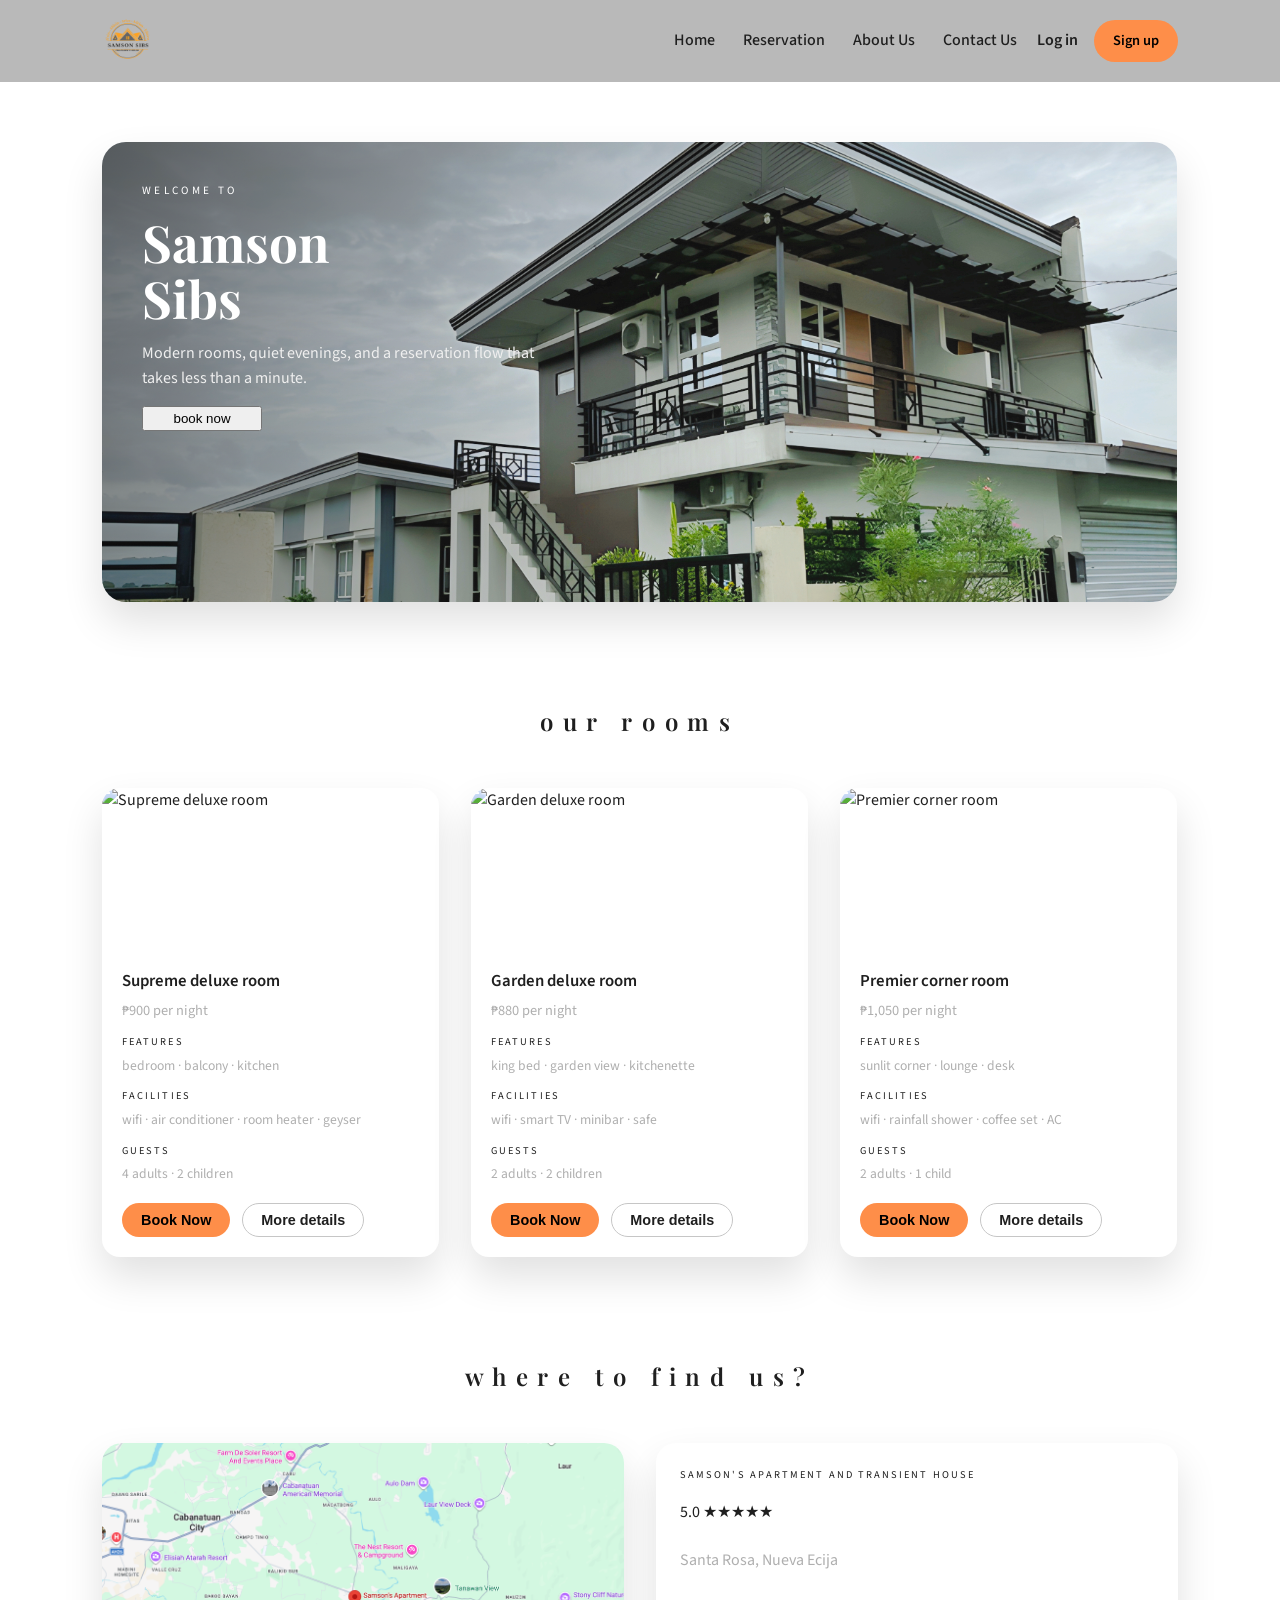
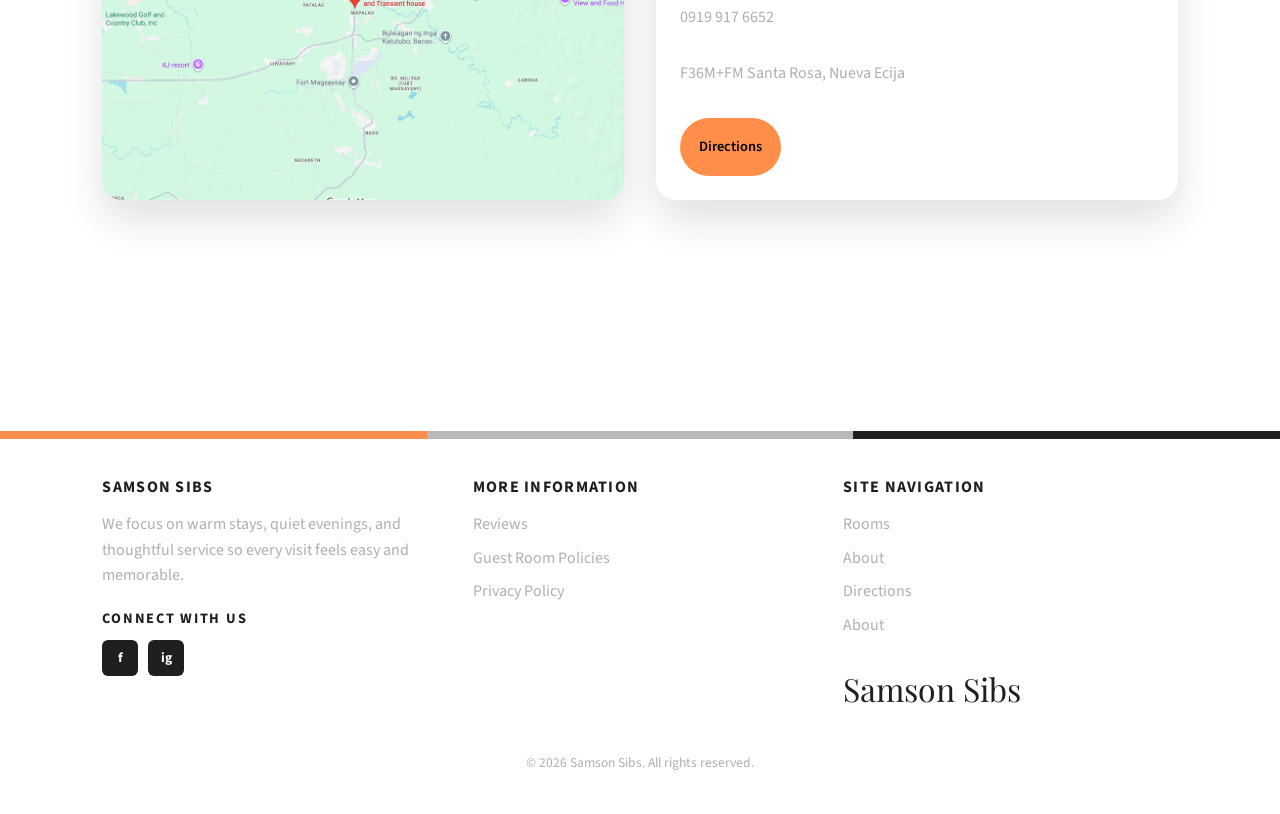
==== home-interface/index.html @ c9162770 "integratedProject" ====
<!DOCTYPE html>
<html lang="en">
<head>
  <meta charset="UTF-8" />
  <meta name="viewport" content="width=device-width, initial-scale=1.0" />
  <title>Samson Sibs — Reservations</title>
  <link rel="preconnect" href="https://fonts.googleapis.com" />
  <link rel="preconnect" href="https://fonts.gstatic.com" crossorigin />
  <link href="https://fonts.googleapis.com/css2?family=Playfair+Display:wght@500;700&family=Source+Sans+3:wght@300;400;500;600&display=swap" rel="stylesheet" />
  <link rel="stylesheet" href="styles.css" />
</head>
<body>
  <header class="topbar">
    <div class="logo"><img src="logo.png" alt="Samson Sibs logo" /></div>
    <nav class="nav" id="mainNav">
      <a href="#home">Home</a>
      <a href="#reservation">Reservation</a>
      <a href="#about">About Us</a>
      <a href="../forms-interface/contact-us-form/contactUs.html">Contact Us</a>


    </nav>
    <div class="auth">
  <a href="../forms-interface/login-forms/login.html">Log in</a>
  <a class="btn primary" href="../forms-interface/login-forms/signup.html">Sign up</a>
</div>

    <button class="menu-btn" id="menuBtn" aria-label="Toggle menu">☰</button>
  </header>

  <main>
    <section id="home" class="top-section">
      <div class="banner-image">
        <div class="banner-overlay">
          <p class="mini-title">WELCOME TO</p>
          <h1>Samson<br />Sibs</h1>
          <p class="banner-sub">Modern rooms, quiet evenings, and a reservation flow that takes less than a minute.</p>
         <button class="banner-btn"> book now</button>
        </div>
      </div>
      
    </section>

    <section id="reservation" class="rooms">
      <h2 class="section-title">our rooms</h2>
      <div class="room-grid">
        <article class="room-card">
          <img src="https://images.unsplash.com/photo-1505691938895-1758d7feb511?auto=format&fit=crop&w=900&q=80" alt="Supreme deluxe room" />
          <div class="room-body">
            <div class="room-header">
              <h3>Supreme deluxe room</h3>
              <span class="price">₱900 per night</span>
            </div>
            <div class="room-block">
              <p class="label">Features</p>
              <p>bedroom · balcony · kitchen</p>
            </div>
            <div class="room-block">
              <p class="label">Facilities</p>
              <p>wifi · air conditioner · room heater · geyser</p>
            </div>
            <div class="room-block">
              <p class="label">Guests</p>
              <p>4 adults · 2 children</p>
            </div>
            <div class="actions">
              <button class="btn reserve">Book Now</button>
              <button class="btn ghost">More details</button>
            </div>
          </div>
        </article>

        <article class="room-card">
          <img src="https://images.unsplash.com/photo-1502005229762-cf1b2da7c5d6?auto=format&fit=crop&w=900&q=80" alt="Garden deluxe room" />
          <div class="room-body">
            <div class="room-header">
              <h3>Garden deluxe room</h3>
              <span class="price">₱880 per night</span>
            </div>
            <div class="room-block">
              <p class="label">Features</p>
              <p>king bed · garden view · kitchenette</p>
            </div>
            <div class="room-block">
              <p class="label">Facilities</p>
              <p>wifi · smart TV · minibar · safe</p>
            </div>
            <div class="room-block">
              <p class="label">Guests</p>
              <p>2 adults · 2 children</p>
            </div>
            <div class="actions">
              <button class="btn reserve">Book Now</button>
              <button class="btn ghost">More details</button>
            </div>
          </div>
        </article>

        <article class="room-card">
          <img src="https://images.unsplash.com/photo-1502005229762-cf1b2da7c5d6?auto=format&fit=crop&w=900&q=80" alt="Premier corner room" />
          <div class="room-body">
            <div class="room-header">
              <h3>Premier corner room</h3>
              <span class="price">₱1,050 per night</span>
            </div>
            <div class="room-block">
              <p class="label">Features</p>
              <p>sunlit corner · lounge · desk</p>
            </div>
            <div class="room-block">
              <p class="label">Facilities</p>
              <p>wifi · rainfall shower · coffee set · AC</p>
            </div>
            <div class="room-block">
              <p class="label">Guests</p>
              <p>2 adults · 1 child</p>
            </div>
            <div class="actions">
              <button class="btn reserve">Book Now</button>
              <button class="btn ghost">More details</button>
            </div>
          </div>
        </article>
      </div>
    </section>

    <section id="about" class="location">
      <h2 class="section-title">where to find us?</h2>
      <div class="location-grid">
        <div class="map-card">
          <img src="maps.png" alt="Map view" />
        </div>
        <div class="info-card">
          <div class="info-header">
            <p class="label">Samson's Apartment and Transient House</p>
            <div class="rating">5.0 ★★★★★</div>
          </div>
          <p class="info-text">Santa Rosa, Nueva Ecija</p>
          <p class="info-text">0919 917 6652</p>
          <p class="info-text">F36M+FM Santa Rosa, Nueva Ecija</p>
          <div class="info-actions">
            <a class="btn reserve" href="https://www.google.com/maps/place/Samson's+Apartment+and+Transient+house/.4588951,121.0827522,12z/data=!4m15!1m8!3m7!1s0x33972f87f18ad3f3:0xb8dc1b80219c8c1d!2sLiwayway,+Santa+Rosa,+Nueva+Ecija!3b1!8m2!3d15.4359448!4d121.0507098!16s%2Fg%2F11f0wp9l92!3m5!1s0x33973106f64d4bed:0x2a8f4e4af0f02275!8m2!3d15.4612419!4d121.0842038!16s%2Fg%2F11tjytrbmw?entry=ttu&g_ep=EgoyMDI2MDIwNC4wIKXMDSoKLDEwMDc5MjA2OUgBUAM%3D" target="_blank">Directions</a>
            
          </div>
        </div>
      </div>
    </section>
  </main>

  <footer class="footer">
    <div class="footer-bar">
      <span></span>
      <span></span>
      <span></span>
    </div>
    <div class="footer-grid">
      <div>
        <h3>Samson Sibs</h3>
        <p>We focus on warm stays, quiet evenings, and thoughtful service so every visit feels easy and memorable.</p>
        <h4>Connect With Us</h4>
        <div class="socials">
          <a href="#" aria-label="Facebook">f</a>
          <a href="#" aria-label="Instagram">ig</a>
         
        </div>
      </div>
      <div>
        <h3>More Information</h3>
        <ul>
          <li>Reviews</li>
          <li>Guest Room Policies</li>
          <li>Privacy Policy</li>
        </ul>
      </div>
      <div>
        <h3>Site Navigation</h3>
        <ul>
          <li>Rooms</li>
          <li>About</li>
          <li>Directions</li>
          <li>About</li>
          
        </ul>
        <div class="footer-logo">Samson Sibs</div>
      </div>
    </div>
    <p class="footer-bottom">© 2026 Samson Sibs. All rights reserved.</p>
  </footer>

  <script src="app.js"></script>
</body>
</html>
---- home-interface/styles.css ----
:root {
  --bg: #ffff;
  --card: #ffffff;
  --text: #1f1f1f;
  --muted: #afafaf;
  --accent: #fe8e49;
  --shadow: 0 20px 40px rgba(0, 0, 0, 0.12);
}
  

* {
  box-sizing: border-box;
  margin: 0;
  padding: 0;
}

.reveal {
  opacity: 0;
  transform: translateY(48px) scale(0.98);
  filter: blur(6px);
  transition: opacity 0.8s ease, transform 0.8s ease, filter 0.8s ease;
  transition-delay: var(--reveal-delay, 0ms);
  will-change: transform, opacity, filter;
}

.reveal.is-visible {
  opacity: 1;
  transform: translateY(0) scale(1);
  filter: blur(0);
}
 @media (prefers-reduced-motion: reduce) {
  .reveal {
    transition: none;
    transform: none;
    opacity: 1;
  }
}


html {
  scroll-behavior: smooth;
}

body {
  font-family: "Source Sans 3", sans-serif;
  background: var(--bg);
  color: var(--text);
  line-height: 1.6;
}

a {
  text-decoration: none;
  color: inherit;
}

.topbar {
  display: grid;
  grid-template-columns: 1fr auto auto;
  align-items: center;
  gap: 20px;
  padding: 16px 8vw;
  background: #b9b9b9;
  position: sticky;
  top: 0;
  z-index: 10;
}

.logo {
  display: flex;
  align-items: center;
  gap: 5px;
  ;
}

.logo img {
  height: 50px;
  width: auto;
  display: block;
  padding-left: 1px;
}

.nav {
  display: flex;
  gap: 28px;
  font-weight: 500;
}

.auth {
  display: flex;
  gap: 16px;
  align-items: center;
  font-weight: 600;
}

.menu-btn {
  display: none;
  background: transparent;
  border: none;
  font-size: 1.4rem;
  cursor: pointer;
}

.btn {
  border: 1px solid transparent;
  padding: 8px 18px;
  border-radius: 999px;
  cursor: pointer;
  font-weight: 600;
  font-size: 0.9rem;
  display: inline-flex;
  align-items: center;
  justify-content: center;
  
}

/*buttons*/
.btn.primary {
  background: var(--text);
  color: #000000;
  background-color: #fe8e49;
  
}

.btn.reserve {
  background: var(--accent);
  color: #000000;
  
}

.btn.ghost {
  background: transparent;
  border-color: #c6c6c6;
  color: var(--text);
}

main {
  padding: 60px 8vw 140px;
}

.top-section {
  display: grid;
  gap: 36px;
}
/*background image*/
.banner-image {
  position: relative;
  height: 460px;
  border-radius: 24px;
  overflow: hidden;
  background: url("transienteditedpic copy.jpg") center/cover;
  box-shadow: var(--shadow);
}
/* samson sibs text*/
.banner-overlay {
  position: absolute;
  inset: 0;
  background: linear-gradient(120deg, rgba(0, 0, 0, 0.55), transparent 60%);
  color: #fff;
  padding: 40px;
  display: grid;
  align-content: start;
  gap: 14px;
}

.mini-title {
  letter-spacing: 0.3em;
  font-size: 0.7rem;
  text-transform: uppercase;
}
.banner-btn{
    width: 120px;
    height: 25px;
    font: optional;
    color: #000;
    

}


.top-section h1 {
  font-family: "Playfair Display", serif;
  font-size: clamp(2.5rem, 4vw, 3.8rem);
  line-height: 1.1;
}



.banner-sub {
  max-width: 420px;
  color: #efefef;
}

.promo-grid {
  display: grid;
  grid-template-columns: repeat(3, minmax(140px, 1fr));
  gap: 32px;
}

.promo-card {
  height: 140px;
  border-radius: 20px;
  background: linear-gradient(180deg, #f1f1f1, #ffffff);
  box-shadow: var(--shadow);
}


.section-title {
  text-align: center;
  font-family: "Playfair Display", serif;
  font-weight: 600;
  letter-spacing: 0.4em;
  text-transform: lowercase;
  margin: 100px 0 48px;
}

.rooms {
  display: grid;
}

.room-grid {
  display: grid;
  grid-template-columns: repeat(auto-fit, minmax(240px, 1fr));
  gap: 32px;
}

.room-card {
  background: var(--card);
  border-radius: 18px;
  overflow: hidden;
  box-shadow: var(--shadow);
  display: grid;
}

.room-card img {
  width: 100%;
  height: 160px;
  object-fit: cover;
}

.room-body {
  padding: 20px;
  display: grid;
  gap: 12px;
}

.room-header {
  display: grid;
  gap: 4px;
}

.room-header h3 {
  font-size: 1.05rem;
  font-weight: 600;
}

.price {
  color: var(--muted);
  font-size: 0.9rem;
}

.room-block {
  font-size: 0.85rem;
  color: var(--muted);
}

.label {
  text-transform: uppercase;
  letter-spacing: 0.2em;
  font-size: 0.65rem;
  color: var(--text);
  margin-bottom: 4px;
}

.actions {
  display: flex;
  gap: 12px;
  flex-wrap: wrap;
  margin-top: 6px;
}

.location {
  margin-top: 30px;
}

.location-grid {
  display: grid;
  grid-template-columns: repeat(auto-fit, minmax(260px, 1fr));
  gap: 32px;
}

.map-card,
.info-card {
  background: var(--card);
  border-radius: 20px;
  box-shadow: var(--shadow);
}

.map-card img {
  width: 100%;
  height: 100%;
  border-radius: 20px;
  min-height: 260px;
  object-fit: cover;
}

.info-card {
  padding: 24px;
  display: grid;
  gap: 14px;
  
}

.info-header {
  display: grid;
  gap: 4px;
}

.btn-
.rating {
  font-size: 0.9rem;
  color: var(--accent);
  
  
}

.info-text {
  color: var(--muted);
}

.info-actions {
  display: flex;
  gap: 10px;
  flex-wrap: wrap;
}

.footer {
  background: var(--bg);
  margin-top: 90px;
  color: var(--text);
  border-radius: 0 0 24px 24px;
  overflow: hidden;
}

.footer-bar {
  display: grid;
  grid-template-columns: 1fr 1fr 1fr;
  height: 8px;
}

.footer-bar span:nth-child(1) { background: var(--accent); }
.footer-bar span:nth-child(2) { background: #b9b9b9; }
.footer-bar span:nth-child(3) { background: var(--text); }

.footer-grid {
  display: grid;
  grid-template-columns: repeat(auto-fit, minmax(220px, 1fr));
  gap: 36px;
  padding: 36px 8vw 20px;
}

.footer h3 {
  font-size: 1rem;
  letter-spacing: 0.08em;
  text-transform: uppercase;
  margin-bottom: 12px;
}

.footer h4 {
  margin: 18px 0 10px;
  font-size: 0.9rem;
  letter-spacing: 0.12em;
  text-transform: uppercase;
}

.footer p {
  color: var(--muted);
  margin-bottom: 12px;
}

.footer ul {
  list-style: none;
  display: grid;
  gap: 8px;
  color: var(--muted);
  padding: 0;
}

.socials {
  display: flex;
  gap: 10px;
  flex-wrap: wrap;
}

.socials a {
  width: 36px;
  height: 36px;
  border-radius: 6px;
  background: var(--text);
  color: #fff;
  display: inline-flex;
  align-items: center;
  justify-content: center;
  font-weight: 700;
  font-size: 0.85rem;
}

.footer-logo {
  margin-top: 24px;
  font-family: "Playfair Display", serif;
  font-size: 2rem;
  color: var(--text);
}

.footer-bottom {
  text-align: center;
  padding: 18px 0 28px;
  color: var(--muted);
  font-size: 0.85rem;
}

@media (max-width: 900px) {
  .topbar {
    grid-template-columns: 1fr auto;
  }

  .nav,
  .auth {
    display: none;
  }

  .menu-btn {
    display: block;
  }

  .nav.open {
    display: flex;
    flex-direction: column;
    gap: 16px;
    padding: 16px 8vw 0;
    background: #b9b9b9;
  }

  .auth.open {
    display: flex;
    gap: 12px;
    padding: 12px 8vw 16px;
    background: #b9b9b9;
  }

  .banner-overlay {
    padding: 28px;
  }

  .promo-grid {
    grid-template-columns: repeat(2, minmax(140px, 1fr));
  }
}

@media (max-width: 600px) {
  main {
    padding: 30px 6vw 80px;
  }

  .banner-image {
    height: 280px;
  }

  .promo-grid {
    grid-template-columns: 1fr;
  }

  .section-title {
    letter-spacing: 0.2em;
  }
}
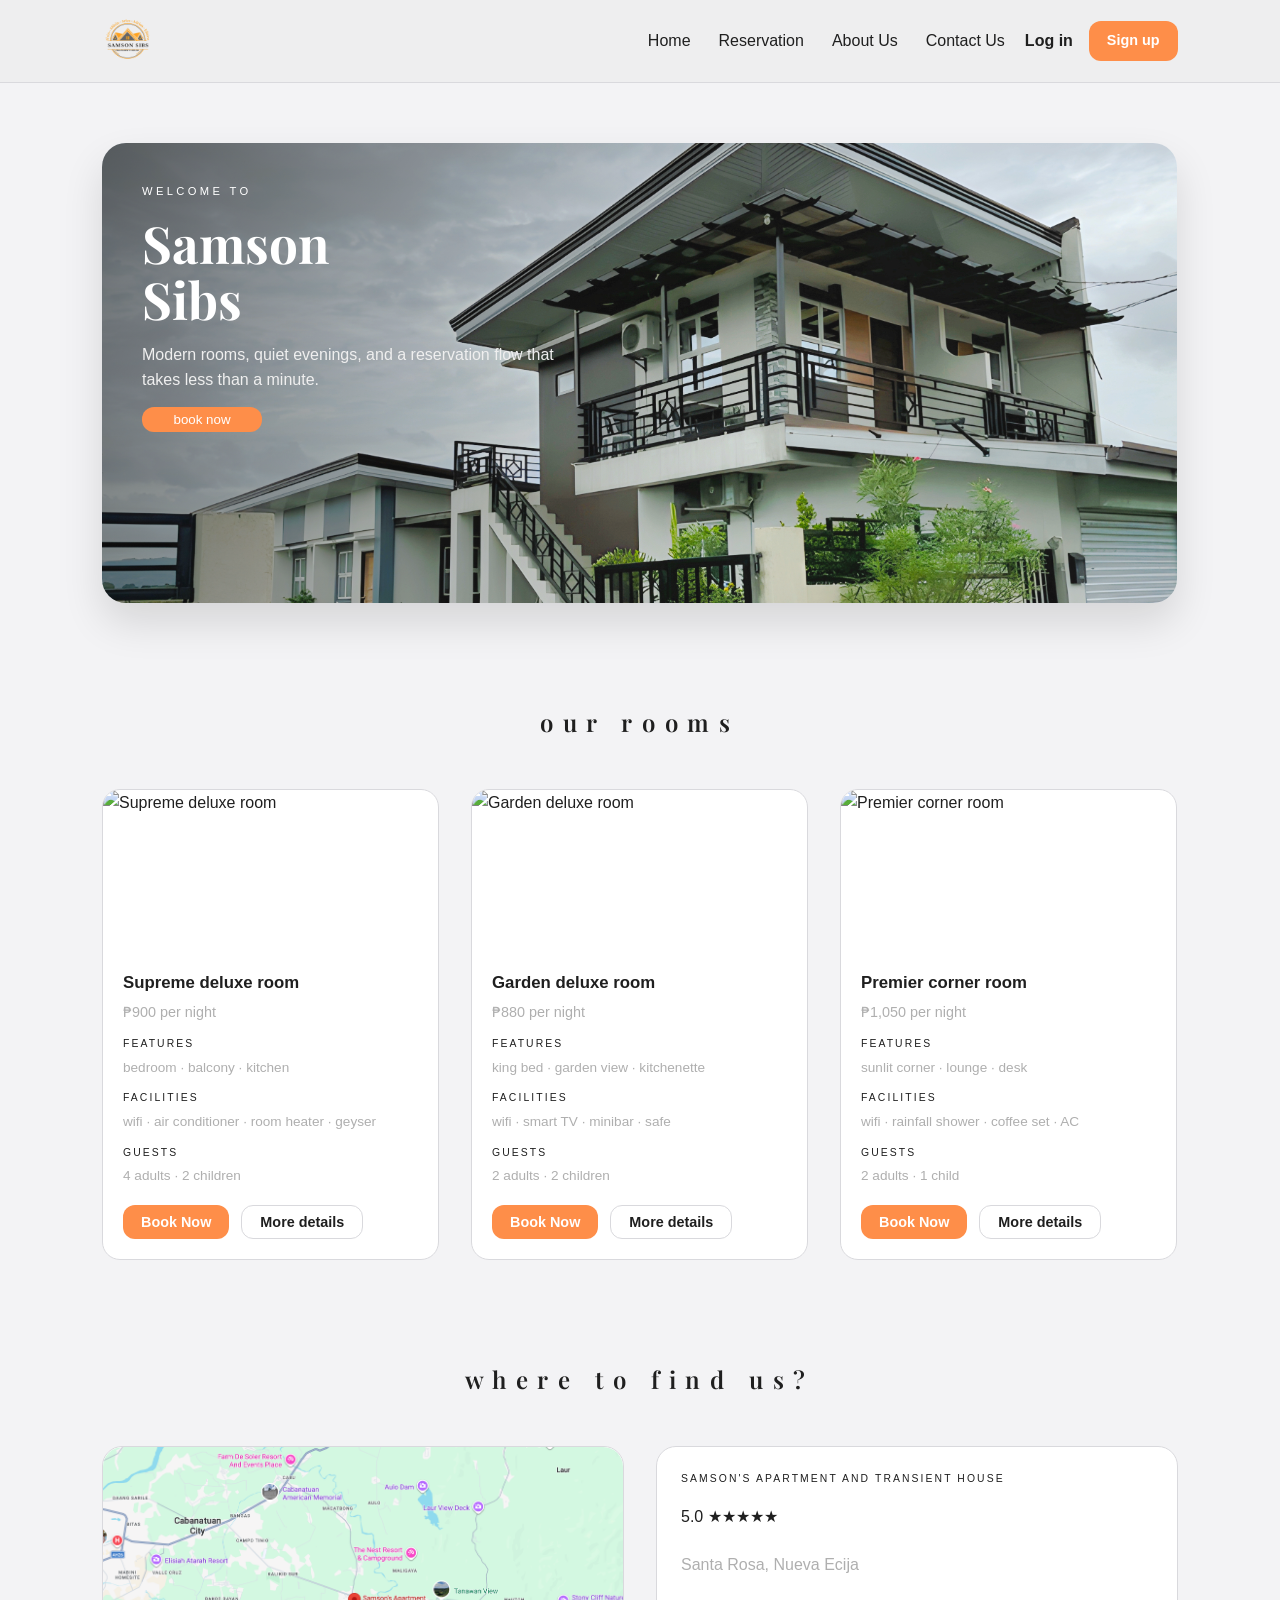
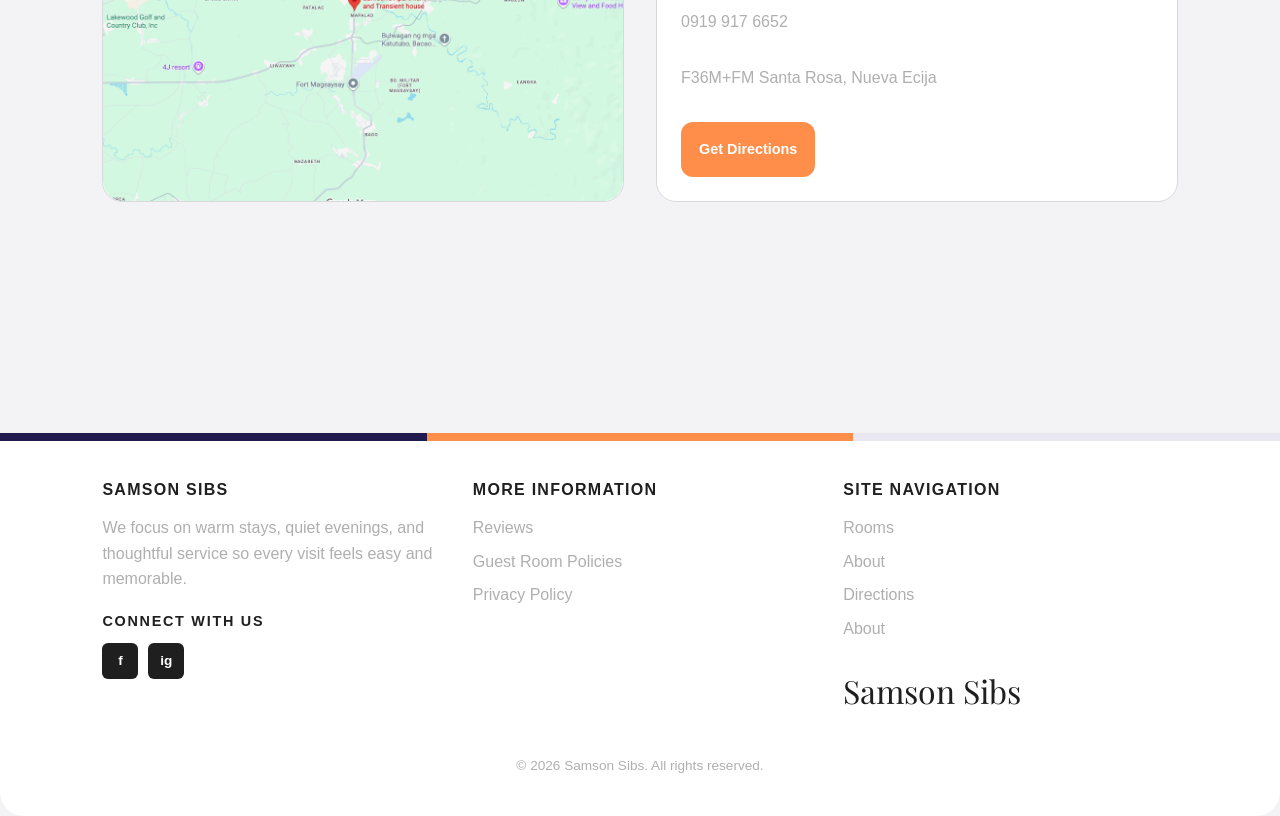
==== commit 79805f82: "first commit" ====
--- a/home-interface/index.html
+++ b/home-interface/index.html
@@ -139,8 +139,7 @@
           <p class="info-text">0919 917 6652</p>
           <p class="info-text">F36M+FM Santa Rosa, Nueva Ecija</p>
           <div class="info-actions">
-            <a class="btn reserve" href="https://www.google.com/maps/place/Samson's+Apartment+and+Transient+house/.4588951,121.0827522,12z/data=!4m15!1m8!3m7!1s0x33972f87f18ad3f3:0xb8dc1b80219c8c1d!2sLiwayway,+Santa+Rosa,+Nueva+Ecija!3b1!8m2!3d15.4359448!4d121.0507098!16s%2Fg%2F11f0wp9l92!3m5!1s0x33973106f64d4bed:0x2a8f4e4af0f02275!8m2!3d15.4612419!4d121.0842038!16s%2Fg%2F11tjytrbmw?entry=ttu&g_ep=EgoyMDI2MDIwNC4wIKXMDSoKLDEwMDc5MjA2OUgBUAM%3D" target="_blank">Directions</a>
-            
+            <a class="btn reserve" href="https://www.google.com/maps/place/Samson's+Apartment+and+Transient+house/@15.4612471,121.0816289,17z/data=!3m1!4b1!4m6!3m5!1s0x33973106f64d4bed:0x2a8f4e4af0f02275!8m2!3d15.4612419!4d121.0842038!16s%2Fg%2F11tjytrbmw?entry=ttu&g_ep=EgoyMDI2MDIxMS4wIKXMDSoASAFQAw%3D%3D" target="_blank">Get Directions</a>
           </div>
         </div>
       </div>
--- a/home-interface/styles.css
+++ b/home-interface/styles.css
@@ -473,3 +473,68 @@
     letter-spacing: 0.2em;
   }
 }
+
+/* Global consistency overrides */
+@import url("https://fonts.googleapis.com/css2?family=Plus+Jakarta+Sans:wght@400;500;600;700&display=swap");
+:root {
+  --ui-bg: #f5f4f8;
+  --ui-card: #ffffff;
+  --ui-text: #151326;
+  --ui-muted: #6f6b80;
+  --ui-line: #e9e7f1;
+  --ui-primary: #211a4f;
+  --ui-accent: #fe8e49;
+  --ui-radius: 12px;
+}
+body {
+  font-family: "Plus Jakarta Sans", "Segoe UI", sans-serif;
+  background: var(--ui-bg);
+  color: var(--ui-text);
+}
+.topbar {
+  background: var(--ui-card);
+  border-bottom: 1px solid var(--ui-line);
+}
+.btn,
+.banner-btn {
+  border-radius: var(--ui-radius);
+}
+.btn.primary,
+.btn.reserve,
+.banner-btn {
+  background: var(--ui-primary);
+  color: #fff;
+  border: 1px solid transparent;
+}
+.btn.ghost {
+  border-color: var(--ui-line);
+  color: var(--ui-text);
+  background: #fff;
+}
+.room-card,
+.map-card,
+.info-card,
+.promo-card {
+  border: 1px solid var(--ui-line);
+  box-shadow: 0 12px 28px rgba(20, 17, 49, 0.06);
+}
+.footer-bar span:nth-child(1) { background: var(--ui-primary); }
+.footer-bar span:nth-child(2) { background: var(--ui-accent); }
+.footer-bar span:nth-child(3) { background: var(--ui-line); }
+
+/* Final theme override: gray + white + orange */
+:root {
+  --theme-bg: #f3f3f5;
+  --theme-card: #ffffff;
+  --theme-text: #1f1f1f;
+  --theme-muted: #6f6f6f;
+  --theme-line: #d9d9dd;
+  --theme-accent: #fe8e49;
+  --theme-accent-dark: #e07d3f;
+}
+body { background: var(--theme-bg); color: var(--theme-text); }
+.topbar { background: #eeeeef; border-bottom: 1px solid var(--theme-line); }
+.room-card, .map-card, .info-card, .promo-card { background: var(--theme-card); border: 1px solid var(--theme-line); box-shadow: none; }
+.btn.primary, .btn.reserve, .banner-btn { background: var(--theme-accent); color: #fff; border: none; }
+.btn.primary:hover, .btn.reserve:hover, .banner-btn:hover { background: var(--theme-accent-dark); }
+.btn.ghost { background: #fff; border-color: var(--theme-line); color: var(--theme-text); }
